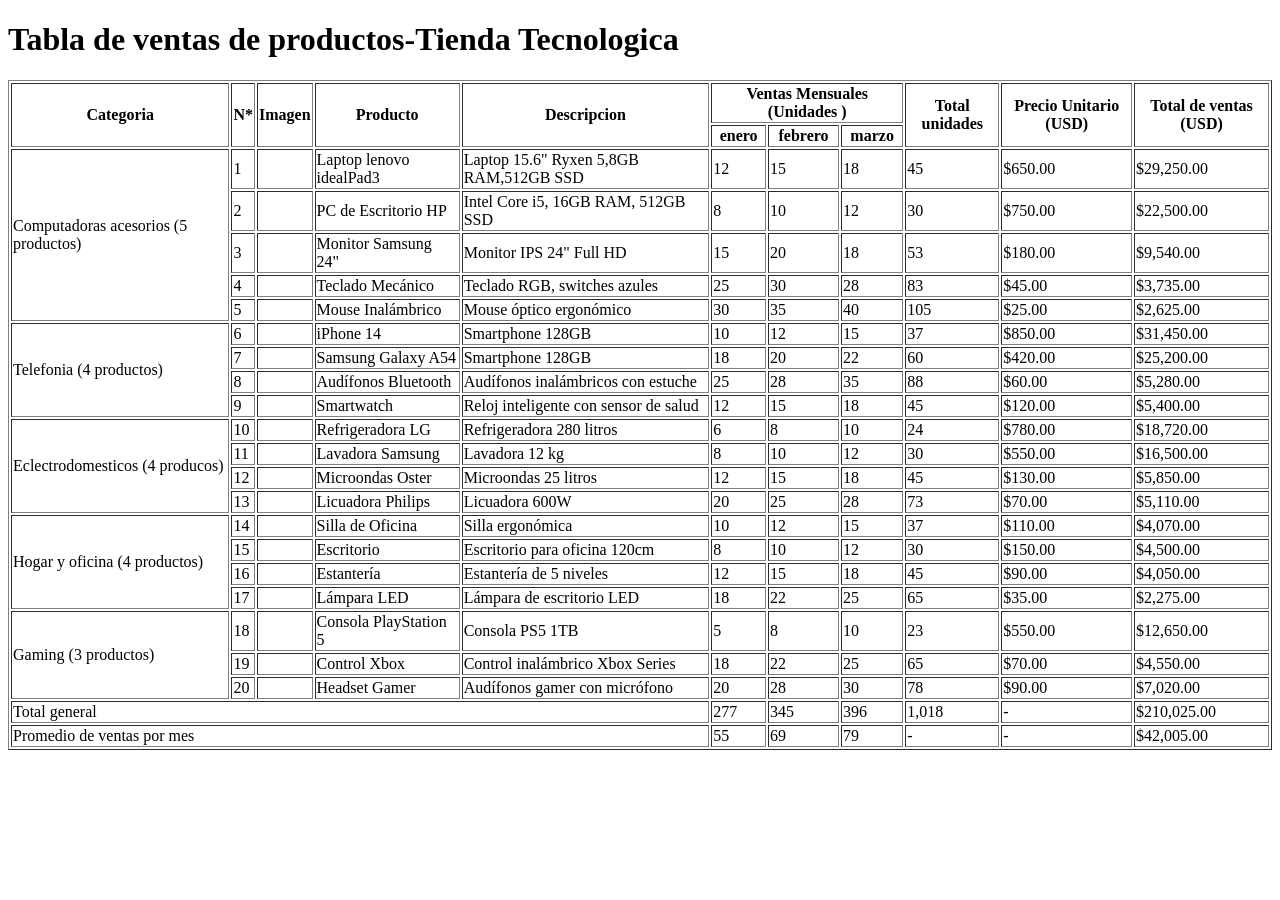
==== tabla_de_ventas_www/index.html @ 2f5487f3 "Tabla de ventas v1" ====
<!DOCTYPE html>
<html>

<head>
    <meta charset="UTF-8">
    <meta name="viewport" content="width=device-width, initial-scale=1.0">
    <title>Catalogo de ventas de productos</title>
</head>

<body>
    <h1>Tabla de ventas de productos-Tienda Tecnologica</h1>
    <div>
        <table border="1px">
            <thead>
                <tr> <!--el rowspan sirve para poner una categoria sobre otra dependiendo 
                    de cuantos queremos y este comando es visible de manera horizontal-->
                    <th rowspan="2">Categoria</th>
                    <th rowspan="2">N*</th>
                    <th rowspan="2">Imagen</th>
                    <th rowspan="2">Producto</th>
                    <th rowspan="2">Descripcion</th>
                    <th colspan="3">Ventas Mensuales (Unidades )</th> <!--hace lo mismo pero de manera vertical-->
                    <th rowspan="2">Total unidades</th>
                    <th rowspan="2">Precio Unitario (USD)</th>
                    <th rowspan="2">Total de ventas (USD)</th>


                </tr>
                <tr>
                    <th>enero</th>
                    <th>febrero</th>
                    <th>marzo</th>
                </tr>

                <tr>
                    <td rowspan="5">Computadoras acesorios (5 productos)</td>
                    <td>1</td>
                    <td></td>
                    <td>Laptop lenovo idealPad3</td>
                    <td>Laptop 15.6" Ryxen 5,8GB RAM,512GB SSD</td>
                    <td>12</td>
                    <td>15</td>
                    <td>18</td>
                    <td>45</td> 
                    <td>$650.00</td>
                    <td>$29,250.00</td>
                </tr>
                <tr>
                    <td>2</td>
                    <td></td>
                    <td>PC de Escritorio HP</td>
                    <td>Intel Core i5, 16GB RAM, 512GB SSD</td>
                    <td>8</td>
                    <td>10</td>
                    <td>12</td>
                    <td>30</td>
                    <td>$750.00</td>
                    <td>$22,500.00</td>
                </tr>
                <tr>
                    <td>3</td>
                    <td></td>
                    <td>Monitor Samsung 24"</td>
                    <td>Monitor IPS 24" Full HD</td>
                    <td>15</td>
                    <td>20</td>
                    <td>18</td>
                    <td>53</td>
                    <td>$180.00</td>
                    <td>$9,540.00</td>
                </tr>
                <tr>
                    <td>4</td>
                    <td></td>
                    <td>Teclado Mecánico</td>
                    <td>Teclado RGB, switches azules</td>
                    <td>25</td>
                    <td>30</td>
                    <td>28</td>
                    <td>83</td>
                    <td>$45.00</td>
                    <td>$3,735.00</td>
                </tr>
                <tr>
                    <td>5</td>
                    <td></td>
                    <td>Mouse Inalámbrico</td>
                    <td>Mouse óptico ergonómico</td>
                    <td>30</td>
                    <td>35</td>
                    <td>40</td>
                    <td>105</td>
                    <td>$25.00</td>
                    <td>$2,625.00</td>
                </tr>
                <tr>
                    <td rowspan="4">Telefonia (4 productos)</td>
                    <td>6</td>
                    <td></td>
                    <td>iPhone 14</td>
                    <td>Smartphone 128GB</td>
                    <td>10</td>
                    <td>12</td>
                    <td>15</td>
                    <td>37</td> 
                    <td>$850.00</td>
                    <td>$31,450.00</td>
                 </tr>  
                
                <tr>
                    <td>7</td>
                    <td></td>
                    <td>Samsung Galaxy A54</td>
                    <td>Smartphone 128GB</td>
                    <td>18</td>
                    <td>20</td>
                    <td>22</td>
                    <td>60</td> 
                    <td>$420.00</td>
                    <td>$25,200.00</td>
                 </tr>
                
                <tr>
                    <td>8</td>
                    <td></td>
                    <td>Audífonos Bluetooth</td>
                    <td>Audífonos inalámbricos con estuche</td>
                    <td>25</td>
                    <td>28</td>
                    <td>35</td>
                    <td>88</td> 
                    <td>$60.00</td>
                    <td>$5,280.00</td>
                 </tr>

                <tr>
                    <td>9</td>
                    <td></td>
                    <td>Smartwatch</td>
                    <td>Reloj inteligente con sensor de salud</td>
                    <td>12</td>
                    <td>15</td>
                    <td>18</td>
                    <td>45</td> 
                    <td>$120.00</td>
                    <td>$5,400.00</td>
                 </tr> 
                    <tr>
                     <td rowspan="4">Eclectrodomesticos (4 producos)</td>
                      <td>10</td>
                      <td></td>
                      <td>Refrigeradora LG</td>
                      <td>Refrigeradora 280 litros</td>
                      <td>6</td>
                      <td>8</td>
                      <td>10</td>
                      <td>24</td> 
                      <td>$780.00</td>
                      <td>$18,720.00</td>   

                     </tr> 
                     <tr>
                        <td>11</td>
                        <td></td>
                        <td>Lavadora Samsung</td>
                        <td>Lavadora 12 kg</td>
                        <td>8</td>
                        <td>10</td>
                        <td>12</td>
                        <td>30</td> 
                        <td>$550.00</td>
                        <td>$16,500.00</td>

                     </tr>
                     <td>12</td>
                        <td></td>
                        <td>Microondas Oster</td>
                        <td>Microondas 25 litros</td>
                        <td>12</td>
                        <td>15</td>
                        <td>18</td>
                        <td>45</td> 
                        <td>$130.00</td>
                        <td>$5,850.00</td>
                     
                     <tr>
                        <td>13</td>
                        <td></td>
                        <td>Licuadora Philips</td>
                        <td>Licuadora 600W</td>
                        <td>20</td>
                        <td>25</td>
                        <td>28</td>
                        <td>73</td> 
                        <td>$70.00</td>
                        <td>$5,110.00</td>

                     </tr>
                     <tr>
                        <td rowspan="4">Hogar y oficina (4 productos)</td>
                        <td>14</td>
                        <td></td>
                        <td>Silla de Oficina</td>
                        <td>Silla ergonómica</td>
                        <td>10</td>
                        <td>12</td>
                        <td>15</td>
                        <td>37</td> 
                        <td>$110.00</td>
                        <td>$4,070.00</td>
                     </tr>
                     <tr>
                        <td>15</td>
                        <td></td>
                        <td>Escritorio</td>
                        <td>Escritorio para oficina 120cm</td>
                        <td>8</td>
                        <td>10</td>
                        <td>12</td>
                        <td>30</td> 
                        <td>$150.00</td>
                        <td>$4,500.00</td>
                     </tr>
                     <tr>
                        <td>16</td>
                        <td></td>
                        <td>Estantería</td>
                        <td>Estantería de 5 niveles</td>
                        <td>12</td>
                        <td>15</td>
                        <td>18</td>
                        <td>45</td> 
                        <td>$90.00</td>
                        <td>$4,050.00</td>
                     </tr>
                     <tr>
                        <td>17</td>
                        <td></td>
                        <td>Lámpara LED</td>
                        <td>Lámpara de escritorio LED</td>
                        <td>18</td>
                        <td>22</td>
                        <td>25</td>
                        <td>65</td> 
                        <td>$35.00</td>
                        <td>$2,275.00</td>
                     </tr>
                     <tr>
                        <td rowspan="3">Gaming (3 productos)</td>
                        <td>18</td>
                        <td></td>
                        <td>Consola PlayStation 5</td>
                        <td>Consola PS5 1TB</td>
                        <td>5</td>
                        <td>8</td>
                        <td>10</td>
                        <td>23</td> 
                        <td>$550.00</td>
                        <td>$12,650.00</td>
                     </tr>
                     <tr>
                        <td>19</td>
                        <td></td>
                        <td>Control Xbox</td>
                        <td>Control inalámbrico Xbox Series</td>
                        <td>18</td>
                        <td>22</td>
                        <td>25</td>
                        <td>65</td> 
                        <td>$70.00</td>
                        <td>$4,550.00</td>
                     </tr>
                     <tr>
                        <td>20</td>
                        <td></td>
                        <td>Headset Gamer</td>
                        <td>Audífonos gamer con micrófono</td>
                        <td>20</td>
                        <td>28</td>
                        <td>30</td>
                        <td>78</td> 
                        <td>$90.00</td>
                        <td>$7,020.00</td>
                     </tr>
                     <tr>
                        <td colspan="5">Total general</td>
                        <td>277</td>
                        <td>345</td>
                        <td>396</td>
                        <td>1,018</td> 
                        <td>-</td>
                        <td>$210,025.00</td>
                     </tr>
                     <tr>
                            <td colspan="5">Promedio de ventas por mes</td>
                        <td>55</td>
                        <td>69</td>
                        <td>79</td>
                        <td>-</td> 
                        <td>-</td>
                        <td>$42,005.00</td>
                     </tr>
            </thead>

        </table>

    </div>


    <!--Categoria-->

</body>

</html>
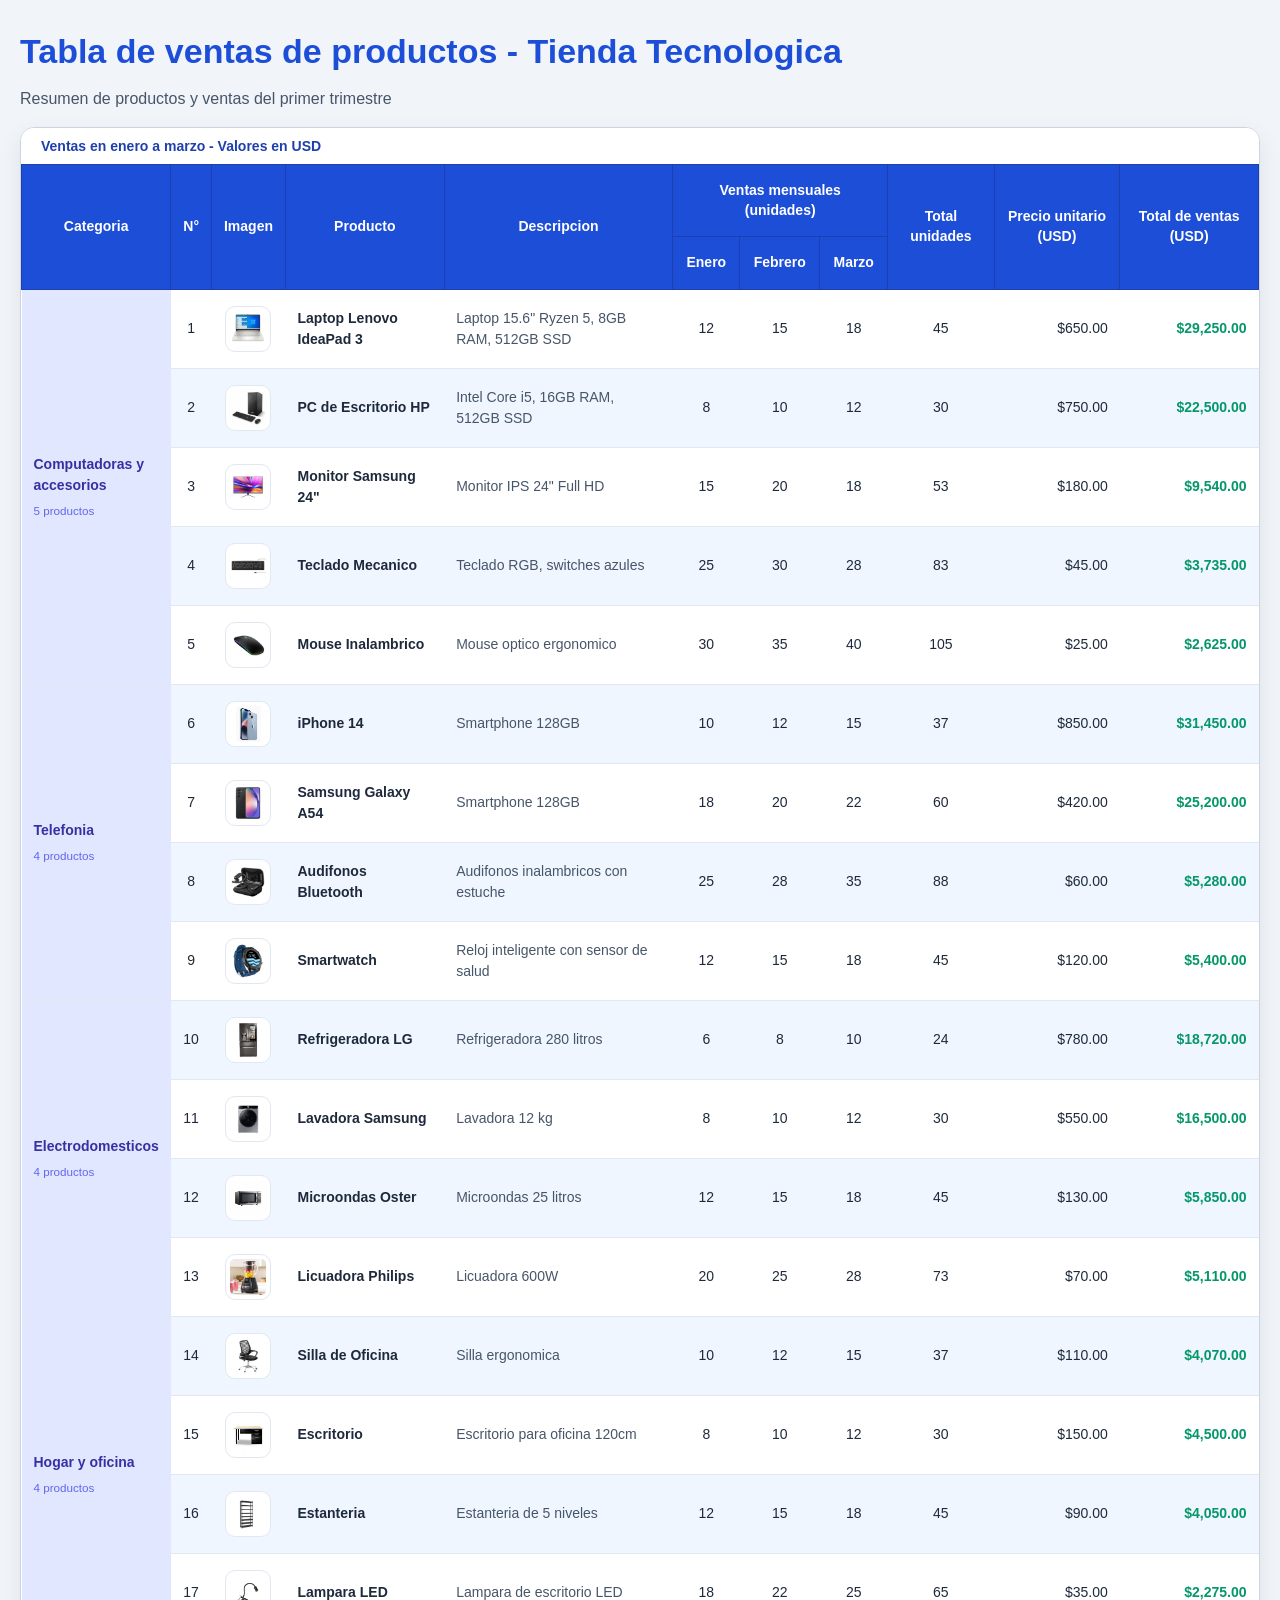
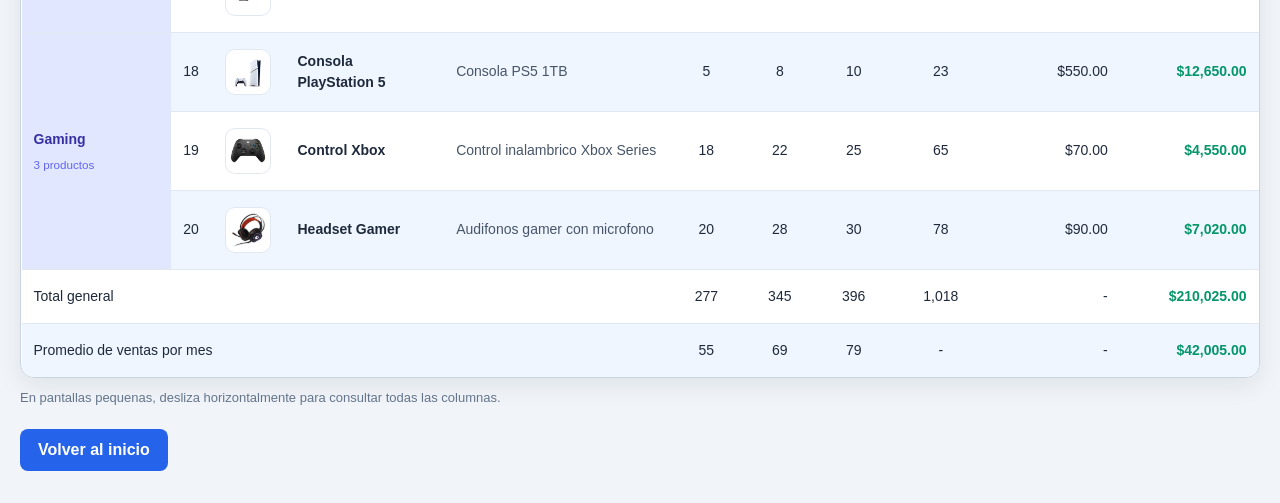
==== commit 29da5d32: "v2 tabla ventas www" ====
--- a/tabla_de_ventas_www/index.html
+++ b/tabla_de_ventas_www/index.html
@@ -5,310 +5,349 @@
     <meta charset="UTF-8">
     <meta name="viewport" content="width=device-width, initial-scale=1.0">
     <title>Catalogo de ventas de productos</title>
+
+    <!-- Aqui enlazo el CSS que esta dentro de la carpeta estilos.css -->
+    <link rel="stylesheet" href="estilos.css/style.css">
 </head>
 
 <body>
-    <h1>Tabla de ventas de productos-Tienda Tecnologica</h1>
-    <div>
-        <table border="1px">
-            <thead>
-                <tr> <!--el rowspan sirve para poner una categoria sobre otra dependiendo 
-                    de cuantos queremos y este comando es visible de manera horizontal-->
-                    <th rowspan="2">Categoria</th>
-                    <th rowspan="2">N*</th>
-                    <th rowspan="2">Imagen</th>
-                    <th rowspan="2">Producto</th>
-                    <th rowspan="2">Descripcion</th>
-                    <th colspan="3">Ventas Mensuales (Unidades )</th> <!--hace lo mismo pero de manera vertical-->
-                    <th rowspan="2">Total unidades</th>
-                    <th rowspan="2">Precio Unitario (USD)</th>
-                    <th rowspan="2">Total de ventas (USD)</th>
-
-
-                </tr>
-                <tr>
-                    <th>enero</th>
-                    <th>febrero</th>
-                    <th>marzo</th>
-                </tr>
-
-                <tr>
-                    <td rowspan="5">Computadoras acesorios (5 productos)</td>
-                    <td>1</td>
-                    <td></td>
-                    <td>Laptop lenovo idealPad3</td>
-                    <td>Laptop 15.6" Ryxen 5,8GB RAM,512GB SSD</td>
-                    <td>12</td>
-                    <td>15</td>
-                    <td>18</td>
-                    <td>45</td> 
-                    <td>$650.00</td>
-                    <td>$29,250.00</td>
-                </tr>
-                <tr>
-                    <td>2</td>
-                    <td></td>
-                    <td>PC de Escritorio HP</td>
-                    <td>Intel Core i5, 16GB RAM, 512GB SSD</td>
-                    <td>8</td>
-                    <td>10</td>
-                    <td>12</td>
-                    <td>30</td>
-                    <td>$750.00</td>
-                    <td>$22,500.00</td>
-                </tr>
-                <tr>
-                    <td>3</td>
-                    <td></td>
-                    <td>Monitor Samsung 24"</td>
-                    <td>Monitor IPS 24" Full HD</td>
-                    <td>15</td>
-                    <td>20</td>
-                    <td>18</td>
-                    <td>53</td>
-                    <td>$180.00</td>
-                    <td>$9,540.00</td>
-                </tr>
-                <tr>
-                    <td>4</td>
-                    <td></td>
-                    <td>Teclado Mecánico</td>
-                    <td>Teclado RGB, switches azules</td>
-                    <td>25</td>
-                    <td>30</td>
-                    <td>28</td>
-                    <td>83</td>
-                    <td>$45.00</td>
-                    <td>$3,735.00</td>
-                </tr>
-                <tr>
-                    <td>5</td>
-                    <td></td>
-                    <td>Mouse Inalámbrico</td>
-                    <td>Mouse óptico ergonómico</td>
-                    <td>30</td>
-                    <td>35</td>
-                    <td>40</td>
-                    <td>105</td>
-                    <td>$25.00</td>
-                    <td>$2,625.00</td>
-                </tr>
-                <tr>
-                    <td rowspan="4">Telefonia (4 productos)</td>
-                    <td>6</td>
-                    <td></td>
-                    <td>iPhone 14</td>
-                    <td>Smartphone 128GB</td>
-                    <td>10</td>
-                    <td>12</td>
-                    <td>15</td>
-                    <td>37</td> 
-                    <td>$850.00</td>
-                    <td>$31,450.00</td>
-                 </tr>  
-                
-                <tr>
-                    <td>7</td>
-                    <td></td>
-                    <td>Samsung Galaxy A54</td>
-                    <td>Smartphone 128GB</td>
-                    <td>18</td>
-                    <td>20</td>
-                    <td>22</td>
-                    <td>60</td> 
-                    <td>$420.00</td>
-                    <td>$25,200.00</td>
-                 </tr>
-                
-                <tr>
-                    <td>8</td>
-                    <td></td>
-                    <td>Audífonos Bluetooth</td>
-                    <td>Audífonos inalámbricos con estuche</td>
-                    <td>25</td>
-                    <td>28</td>
-                    <td>35</td>
-                    <td>88</td> 
-                    <td>$60.00</td>
-                    <td>$5,280.00</td>
-                 </tr>
-
-                <tr>
-                    <td>9</td>
-                    <td></td>
-                    <td>Smartwatch</td>
-                    <td>Reloj inteligente con sensor de salud</td>
-                    <td>12</td>
-                    <td>15</td>
-                    <td>18</td>
-                    <td>45</td> 
-                    <td>$120.00</td>
-                    <td>$5,400.00</td>
-                 </tr> 
-                    <tr>
-                     <td rowspan="4">Eclectrodomesticos (4 producos)</td>
-                      <td>10</td>
-                      <td></td>
-                      <td>Refrigeradora LG</td>
-                      <td>Refrigeradora 280 litros</td>
-                      <td>6</td>
-                      <td>8</td>
-                      <td>10</td>
-                      <td>24</td> 
-                      <td>$780.00</td>
-                      <td>$18,720.00</td>   
-
-                     </tr> 
-                     <tr>
-                        <td>11</td>
-                        <td></td>
-                        <td>Lavadora Samsung</td>
-                        <td>Lavadora 12 kg</td>
-                        <td>8</td>
-                        <td>10</td>
-                        <td>12</td>
-                        <td>30</td> 
-                        <td>$550.00</td>
-                        <td>$16,500.00</td>
-
-                     </tr>
-                     <td>12</td>
-                        <td></td>
-                        <td>Microondas Oster</td>
-                        <td>Microondas 25 litros</td>
-                        <td>12</td>
-                        <td>15</td>
-                        <td>18</td>
-                        <td>45</td> 
-                        <td>$130.00</td>
-                        <td>$5,850.00</td>
-                     
-                     <tr>
-                        <td>13</td>
-                        <td></td>
-                        <td>Licuadora Philips</td>
-                        <td>Licuadora 600W</td>
-                        <td>20</td>
-                        <td>25</td>
-                        <td>28</td>
-                        <td>73</td> 
-                        <td>$70.00</td>
-                        <td>$5,110.00</td>
-
-                     </tr>
-                     <tr>
-                        <td rowspan="4">Hogar y oficina (4 productos)</td>
-                        <td>14</td>
-                        <td></td>
-                        <td>Silla de Oficina</td>
-                        <td>Silla ergonómica</td>
-                        <td>10</td>
-                        <td>12</td>
-                        <td>15</td>
-                        <td>37</td> 
-                        <td>$110.00</td>
-                        <td>$4,070.00</td>
-                     </tr>
-                     <tr>
-                        <td>15</td>
-                        <td></td>
-                        <td>Escritorio</td>
-                        <td>Escritorio para oficina 120cm</td>
-                        <td>8</td>
-                        <td>10</td>
-                        <td>12</td>
-                        <td>30</td> 
-                        <td>$150.00</td>
-                        <td>$4,500.00</td>
-                     </tr>
-                     <tr>
-                        <td>16</td>
-                        <td></td>
-                        <td>Estantería</td>
-                        <td>Estantería de 5 niveles</td>
-                        <td>12</td>
-                        <td>15</td>
-                        <td>18</td>
-                        <td>45</td> 
-                        <td>$90.00</td>
-                        <td>$4,050.00</td>
-                     </tr>
-                     <tr>
-                        <td>17</td>
-                        <td></td>
-                        <td>Lámpara LED</td>
-                        <td>Lámpara de escritorio LED</td>
-                        <td>18</td>
-                        <td>22</td>
-                        <td>25</td>
-                        <td>65</td> 
-                        <td>$35.00</td>
-                        <td>$2,275.00</td>
-                     </tr>
-                     <tr>
-                        <td rowspan="3">Gaming (3 productos)</td>
-                        <td>18</td>
-                        <td></td>
-                        <td>Consola PlayStation 5</td>
-                        <td>Consola PS5 1TB</td>
-                        <td>5</td>
-                        <td>8</td>
-                        <td>10</td>
-                        <td>23</td> 
-                        <td>$550.00</td>
-                        <td>$12,650.00</td>
-                     </tr>
-                     <tr>
-                        <td>19</td>
-                        <td></td>
-                        <td>Control Xbox</td>
-                        <td>Control inalámbrico Xbox Series</td>
-                        <td>18</td>
-                        <td>22</td>
-                        <td>25</td>
-                        <td>65</td> 
-                        <td>$70.00</td>
-                        <td>$4,550.00</td>
-                     </tr>
-                     <tr>
-                        <td>20</td>
-                        <td></td>
-                        <td>Headset Gamer</td>
-                        <td>Audífonos gamer con micrófono</td>
-                        <td>20</td>
-                        <td>28</td>
-                        <td>30</td>
-                        <td>78</td> 
-                        <td>$90.00</td>
-                        <td>$7,020.00</td>
-                     </tr>
-                     <tr>
+    <!-- El main envuelve todo el contenido y lo centra -->
+    <main>
+        <!-- El header es la parte de arriba con el titulo -->
+        <header>
+            <h1>Tabla de ventas de productos - Tienda Tecnologica</h1>
+            <p>Resumen de productos y ventas del primer trimestre</p>
+        </header>
+
+        <!-- Este div permite hacer scroll horizontal en celulares -->
+        <div class="tabla-contenedor" tabindex="0">
+            <table>
+                <!-- El caption es el titulito que va arriba de la tabla -->
+                <caption>Ventas en enero a marzo - Valores en USD</caption>
+
+                <!-- Aqui van los encabezados de la tabla -->
+                <thead>
+                    <tr>
+                        <th rowspan="2">Categoria</th>
+                        <th rowspan="2">N°</th>
+                        <th rowspan="2">Imagen</th>
+                        <th rowspan="2">Producto</th>
+                        <th rowspan="2">Descripcion</th>
+                        <th colspan="3">Ventas mensuales (unidades)</th>
+                        <th rowspan="2">Total unidades</th>
+                        <th rowspan="2">Precio unitario (USD)</th>
+                        <th rowspan="2">Total de ventas (USD)</th>
+                    </tr>
+                    <tr>
+                        <th>Enero</th>
+                        <th>Febrero</th>
+                        <th>Marzo</th>
+                    </tr>
+                </thead>
+
+                <!-- Aqui va el cuerpo de la tabla con todos los datos -->
+                <tbody>
+                    <!-- Categoria: Computadoras y accesorios -->
+                    <tr>
+                        <td rowspan="5" class="categoria">Computadoras y accesorios<small>5 productos</small></td>
+                        <td class="numero">1</td>
+                        <td><img class="imagen-producto" src="imagenes mercansia/laptop 1.jfif" alt="Laptop Lenovo IdeaPad 3"></td>
+                        <td class="producto">Laptop Lenovo IdeaPad 3</td>
+                        <td class="descripcion">Laptop 15.6" Ryzen 5, 8GB RAM, 512GB SSD</td>
+                        <td class="numero">12</td>
+                        <td class="numero">15</td>
+                        <td class="numero">18</td>
+                        <td class="numero">45</td>
+                        <td class="dinero">$650.00</td>
+                        <td class="dinero total-ventas">$29,250.00</td>
+                    </tr>
+
+                    <tr>
+                        <td class="numero">2</td>
+                        <td><img class="imagen-producto" src="imagenes mercansia/ps de escritorio 2.jfif" alt="PC de Escritorio HP"></td>
+                        <td class="producto">PC de Escritorio HP</td>
+                        <td class="descripcion">Intel Core i5, 16GB RAM, 512GB SSD</td>
+                        <td class="numero">8</td>
+                        <td class="numero">10</td>
+                        <td class="numero">12</td>
+                        <td class="numero">30</td>
+                        <td class="dinero">$750.00</td>
+                        <td class="dinero total-ventas">$22,500.00</td>
+                    </tr>
+
+                    <tr>
+                        <td class="numero">3</td>
+                        <td><img class="imagen-producto" src="imagenes mercansia/monitor3.jfif" alt="Monitor Samsung 24"></td>
+                        <td class="producto">Monitor Samsung 24"</td>
+                        <td class="descripcion">Monitor IPS 24" Full HD</td>
+                        <td class="numero">15</td>
+                        <td class="numero">20</td>
+                        <td class="numero">18</td>
+                        <td class="numero">53</td>
+                        <td class="dinero">$180.00</td>
+                        <td class="dinero total-ventas">$9,540.00</td>
+                    </tr>
+
+                    <tr>
+                        <td class="numero">4</td>
+                        <td><img class="imagen-producto" src="imagenes mercansia/teclado4.jfif" alt="Teclado Mecanico"></td>
+                        <td class="producto">Teclado Mecanico</td>
+                        <td class="descripcion">Teclado RGB, switches azules</td>
+                        <td class="numero">25</td>
+                        <td class="numero">30</td>
+                        <td class="numero">28</td>
+                        <td class="numero">83</td>
+                        <td class="dinero">$45.00</td>
+                        <td class="dinero total-ventas">$3,735.00</td>
+                    </tr>
+
+                    <tr>
+                        <td class="numero">5</td>
+                        <td><img class="imagen-producto" src="imagenes mercansia/mouse5.jfif" alt="Mouse Inalambrico"></td>
+                        <td class="producto">Mouse Inalambrico</td>
+                        <td class="descripcion">Mouse optico ergonomico</td>
+                        <td class="numero">30</td>
+                        <td class="numero">35</td>
+                        <td class="numero">40</td>
+                        <td class="numero">105</td>
+                        <td class="dinero">$25.00</td>
+                        <td class="dinero total-ventas">$2,625.00</td>
+                    </tr>
+
+                    <!-- Categoria: Telefonia -->
+                    <tr>
+                        <td rowspan="4" class="categoria">Telefonia<small>4 productos</small></td>
+                        <td class="numero">6</td>
+                        <td><img class="imagen-producto" src="imagenes mercansia/i phone 6.jfif" alt="iPhone 14"></td>
+                        <td class="producto">iPhone 14</td>
+                        <td class="descripcion">Smartphone 128GB</td>
+                        <td class="numero">10</td>
+                        <td class="numero">12</td>
+                        <td class="numero">15</td>
+                        <td class="numero">37</td>
+                        <td class="dinero">$850.00</td>
+                        <td class="dinero total-ventas">$31,450.00</td>
+                    </tr>
+
+                    <tr>
+                        <td class="numero">7</td>
+                        <td><img class="imagen-producto" src="imagenes mercansia/samsung 7.jfif" alt="Samsung Galaxy A54"></td>
+                        <td class="producto">Samsung Galaxy A54</td>
+                        <td class="descripcion">Smartphone 128GB</td>
+                        <td class="numero">18</td>
+                        <td class="numero">20</td>
+                        <td class="numero">22</td>
+                        <td class="numero">60</td>
+                        <td class="dinero">$420.00</td>
+                        <td class="dinero total-ventas">$25,200.00</td>
+                    </tr>
+
+                    <tr>
+                        <td class="numero">8</td>
+                        <td><img class="imagen-producto" src="imagenes mercansia/audifonos bluetooh 8.jfif" alt="Audifonos Bluetooth"></td>
+                        <td class="producto">Audifonos Bluetooth</td>
+                        <td class="descripcion">Audifonos inalambricos con estuche</td>
+                        <td class="numero">25</td>
+                        <td class="numero">28</td>
+                        <td class="numero">35</td>
+                        <td class="numero">88</td>
+                        <td class="dinero">$60.00</td>
+                        <td class="dinero total-ventas">$5,280.00</td>
+                    </tr>
+
+                    <tr>
+                        <td class="numero">9</td>
+                        <td><img class="imagen-producto" src="imagenes mercansia/smarwach 9.jfif" alt="Smartwatch"></td>
+                        <td class="producto">Smartwatch</td>
+                        <td class="descripcion">Reloj inteligente con sensor de salud</td>
+                        <td class="numero">12</td>
+                        <td class="numero">15</td>
+                        <td class="numero">18</td>
+                        <td class="numero">45</td>
+                        <td class="dinero">$120.00</td>
+                        <td class="dinero total-ventas">$5,400.00</td>
+                    </tr>
+
+                    <!-- Categoria: Electrodomesticos -->
+                    <tr>
+                        <td rowspan="4" class="categoria">Electrodomesticos<small>4 productos</small></td>
+                        <td class="numero">10</td>
+                        <td><img class="imagen-producto" src="imagenes mercansia/refrigeradora 10.jfif" alt="Refrigeradora LG"></td>
+                        <td class="producto">Refrigeradora LG</td>
+                        <td class="descripcion">Refrigeradora 280 litros</td>
+                        <td class="numero">6</td>
+                        <td class="numero">8</td>
+                        <td class="numero">10</td>
+                        <td class="numero">24</td>
+                        <td class="dinero">$780.00</td>
+                        <td class="dinero total-ventas">$18,720.00</td>
+                    </tr>
+
+                    <tr>
+                        <td class="numero">11</td>
+                        <td><img class="imagen-producto" src="imagenes mercansia/labadora 11.jfif" alt="Lavadora Samsung"></td>
+                        <td class="producto">Lavadora Samsung</td>
+                        <td class="descripcion">Lavadora 12 kg</td>
+                        <td class="numero">8</td>
+                        <td class="numero">10</td>
+                        <td class="numero">12</td>
+                        <td class="numero">30</td>
+                        <td class="dinero">$550.00</td>
+                        <td class="dinero total-ventas">$16,500.00</td>
+                    </tr>
+
+                    <tr>
+                        <td class="numero">12</td>
+                        <td><img class="imagen-producto" src="imagenes mercansia/microndas 12.jfif" alt="Microondas Oster"></td>
+                        <td class="producto">Microondas Oster</td>
+                        <td class="descripcion">Microondas 25 litros</td>
+                        <td class="numero">12</td>
+                        <td class="numero">15</td>
+                        <td class="numero">18</td>
+                        <td class="numero">45</td>
+                        <td class="dinero">$130.00</td>
+                        <td class="dinero total-ventas">$5,850.00</td>
+                    </tr>
+
+                    <tr>
+                        <td class="numero">13</td>
+                        <td><img class="imagen-producto" src="imagenes mercansia/licuadora 13.jfif" alt="Licuadora Philips"></td>
+                        <td class="producto">Licuadora Philips</td>
+                        <td class="descripcion">Licuadora 600W</td>
+                        <td class="numero">20</td>
+                        <td class="numero">25</td>
+                        <td class="numero">28</td>
+                        <td class="numero">73</td>
+                        <td class="dinero">$70.00</td>
+                        <td class="dinero total-ventas">$5,110.00</td>
+                    </tr>
+
+                    <!-- Categoria: Hogar y oficina -->
+                    <tr>
+                        <td rowspan="4" class="categoria">Hogar y oficina<small>4 productos</small></td>
+                        <td class="numero">14</td>
+                        <td><img class="imagen-producto" src="imagenes mercansia/silla de oficina 14.jfif" alt="Silla de Oficina"></td>
+                        <td class="producto">Silla de Oficina</td>
+                        <td class="descripcion">Silla ergonomica</td>
+                        <td class="numero">10</td>
+                        <td class="numero">12</td>
+                        <td class="numero">15</td>
+                        <td class="numero">37</td>
+                        <td class="dinero">$110.00</td>
+                        <td class="dinero total-ventas">$4,070.00</td>
+                    </tr>
+
+                    <tr>
+                        <td class="numero">15</td>
+                        <td><img class="imagen-producto" src="imagenes mercansia/escritorio 15.jfif" alt="Escritorio"></td>
+                        <td class="producto">Escritorio</td>
+                        <td class="descripcion">Escritorio para oficina 120cm</td>
+                        <td class="numero">8</td>
+                        <td class="numero">10</td>
+                        <td class="numero">12</td>
+                        <td class="numero">30</td>
+                        <td class="dinero">$150.00</td>
+                        <td class="dinero total-ventas">$4,500.00</td>
+                    </tr>
+
+                    <tr>
+                        <td class="numero">16</td>
+                        <td><img class="imagen-producto" src="imagenes mercansia/estanteria 16.jfif" alt="Estanteria"></td>
+                        <td class="producto">Estanteria</td>
+                        <td class="descripcion">Estanteria de 5 niveles</td>
+                        <td class="numero">12</td>
+                        <td class="numero">15</td>
+                        <td class="numero">18</td>
+                        <td class="numero">45</td>
+                        <td class="dinero">$90.00</td>
+                        <td class="dinero total-ventas">$4,050.00</td>
+                    </tr>
+
+                    <tr>
+                        <td class="numero">17</td>
+                        <td><img class="imagen-producto" src="imagenes mercansia/lampara led 17.jfif" alt="Lampara LED"></td>
+                        <td class="producto">Lampara LED</td>
+                        <td class="descripcion">Lampara de escritorio LED</td>
+                        <td class="numero">18</td>
+                        <td class="numero">22</td>
+                        <td class="numero">25</td>
+                        <td class="numero">65</td>
+                        <td class="dinero">$35.00</td>
+                        <td class="dinero total-ventas">$2,275.00</td>
+                    </tr>
+
+                    <!-- Categoria: Gaming -->
+                    <tr>
+                        <td rowspan="3" class="categoria">Gaming<small>3 productos</small></td>
+                        <td class="numero">18</td>
+                        <td><img class="imagen-producto" src="imagenes mercansia/ps5 18.jfif" alt="Consola PlayStation 5"></td>
+                        <td class="producto">Consola PlayStation 5</td>
+                        <td class="descripcion">Consola PS5 1TB</td>
+                        <td class="numero">5</td>
+                        <td class="numero">8</td>
+                        <td class="numero">10</td>
+                        <td class="numero">23</td>
+                        <td class="dinero">$550.00</td>
+                        <td class="dinero total-ventas">$12,650.00</td>
+                    </tr>
+
+                    <tr>
+                        <td class="numero">19</td>
+                        <td><img class="imagen-producto" src="imagenes mercansia/control xbox 19.jfif" alt="Control Xbox"></td>
+                        <td class="producto">Control Xbox</td>
+                        <td class="descripcion">Control inalambrico Xbox Series</td>
+                        <td class="numero">18</td>
+                        <td class="numero">22</td>
+                        <td class="numero">25</td>
+                        <td class="numero">65</td>
+                        <td class="dinero">$70.00</td>
+                        <td class="dinero total-ventas">$4,550.00</td>
+                    </tr>
+
+                    <tr>
+                        <td class="numero">20</td>
+                        <td><img class="imagen-producto" src="imagenes mercansia/audifonos 20.jfif" alt="Headset Gamer"></td>
+                        <td class="producto">Headset Gamer</td>
+                        <td class="descripcion">Audifonos gamer con microfono</td>
+                        <td class="numero">20</td>
+                        <td class="numero">28</td>
+                        <td class="numero">30</td>
+                        <td class="numero">78</td>
+                        <td class="dinero">$90.00</td>
+                        <td class="dinero total-ventas">$7,020.00</td>
+                    </tr>
+
+                    <!-- Fila de totales generales -->
+                    <tr>
                         <td colspan="5">Total general</td>
-                        <td>277</td>
-                        <td>345</td>
-                        <td>396</td>
-                        <td>1,018</td> 
-                        <td>-</td>
-                        <td>$210,025.00</td>
-                     </tr>
-                     <tr>
-                            <td colspan="5">Promedio de ventas por mes</td>
-                        <td>55</td>
-                        <td>69</td>
-                        <td>79</td>
-                        <td>-</td> 
-                        <td>-</td>
-                        <td>$42,005.00</td>
-                     </tr>
-            </thead>
-
-        </table>
-
-    </div>
-
-
-    <!--Categoria-->
-
+                        <td class="numero">277</td>
+                        <td class="numero">345</td>
+                        <td class="numero">396</td>
+                        <td class="numero">1,018</td>
+                        <td class="dinero">-</td>
+                        <td class="dinero total-ventas">$210,025.00</td>
+                    </tr>
+
+                    <!-- Fila de promedios por mes -->
+                    <tr>
+                        <td colspan="5">Promedio de ventas por mes</td>
+                        <td class="numero">55</td>
+                        <td class="numero">69</td>
+                        <td class="numero">79</td>
+                        <td class="numero">-</td>
+                        <td class="dinero">-</td>
+                        <td class="dinero total-ventas">$42,005.00</td>
+                    </tr>
+                </tbody>
+            </table>
+        </div>
+
+        <!-- Nota que le avisa al usuario que puede deslizar en pantallas chicas -->
+        <p class="nota">En pantallas pequenas, desliza horizontalmente para consultar todas las columnas.</p>
+
+        <!-- Enlace con apariencia de boton para volver arriba -->
+        <a class="enlace-home" href="#">Volver al inicio</a>
+    </main>
 </body>
 
 </html>
--- a/tabla_de_ventas_www/estilos.css/style.css
+++ b/tabla_de_ventas_www/estilos.css/style.css
@@ -0,0 +1,195 @@
+/*
+Existen cuatro tipos de selectores:
+globales: se aplica a todo el documento
+etiqueta: se aplica a la etiqueta correspondiente
+clase: se aplica al elemento indicado que se invoca
+mediante su nombre, se utiliza las veces necesarias y el
+simbolo que se utiliza es el .
+id: Se aplica al elemento indicado que se invoca
+mediante su nombre, se utiliza una sola vez y su
+simbolo es #
+*/
+
+/*-----------------------------
+selector global
+-------------------------------*/
+* {
+    box-sizing: border-box;
+}
+
+body {
+    margin: 0;
+    padding: 32px 20px;
+    font-family: Arial, Helvetica, sans-serif;
+    color: #1e293b;
+    background: #f1f5f9;
+}
+
+/*Aplicamos estilos al contenedor main*/
+main {
+    max-width: 1400px;
+    margin: 0 auto;
+}
+
+/*Estilos para el header*/
+header {
+    margin-bottom: 14px;
+}
+
+/*Estilos h1*/
+h1 {
+    margin: 0 0 6px;
+    font-size: clamp(24px, 4vw, 34px);
+    color: #1d4ed8;
+}
+
+header p {
+    color: #475569;
+    line-height: 1.5;
+}
+
+/*Permite consultar todas las columnas en pantallas pequenas*/
+.tabla-contenedor {
+    overflow-x: auto;
+    background: #ffffff;
+    border: 1px solid #cbd5e1;
+    border-radius: 14px;
+    box-shadow: 0 8px 24px rgba(15, 23, 42, .08);
+}
+
+/*Invocamos un pseudoclase*/
+.tabla-contenedor:focus-visible {
+    outline: 3px solid #60a5fa;
+    outline-offset: 4px;
+}
+
+/*Creamos estilos a la etiqueta table*/
+table {
+    width: 100%;
+    min-width: 100px;
+    border-collapse: collapse;
+    font-size: 14px;
+}
+
+caption {
+    padding: 10px 20px;
+    text-align: left;
+    font-weight: 700;
+    color: #1e40af;
+    background: #ffffff;
+}
+
+/*Estilos a la cabecera de la tabla*/
+thead th {
+    padding: 16px 12px;
+    color: #ffffff;
+    background: #1d4ed8;
+    border: 1px solid #1e40af;
+    text-align: center;
+    line-height: 1.4;
+}
+
+tbody td,
+tbody th {
+    padding: 16px 12px;
+    border-bottom: 1px solid #e2e8f0;
+    text-align: left;
+    vertical-align: middle;
+    line-height: 1.5;
+}
+
+tbody tr:nth-child(even) {
+    background: #eff6ff;
+}
+
+tbody tr:hover {
+    background: #dbeafe;
+}
+
+tbody tr:last-child td,
+tbody tr:last-child th {
+    border-bottom: none;
+}
+
+.categoria {
+    width: 16px;
+    background: #e0e7ff;
+    color: #3730a3;
+    font-weight: 700;
+}
+
+.categoria small {
+    display: block;
+    margin-top: 6px;
+    color: #6366f1;
+    font-weight: 400;
+}
+
+.producto {
+    font-weight: 700;
+}
+
+.descripcion {
+    min-width: 190px;
+    max-width: 260px;
+    color: #475569;
+}
+
+.numero {
+    text-align: center;
+    font-variant-numeric: tabular-nums;
+}
+
+.dinero {
+    text-align: right;
+    white-space: nowrap;
+    font-variant-numeric: tabular-nums;
+}
+
+.total-ventas {
+    color: #059669;
+    font-weight: 700;
+}
+
+.imagen-producto {
+    display: block;
+    width: 46px;
+    height: 46px;
+    margin: 0 auto;
+    padding: 4px;
+    object-fit: contain;
+    background: #ffffff;
+    border: 1px solid #e2e8f0;
+    border-radius: 10px;
+}
+
+/*Selector tipo clase*/
+.container {
+    color: #1e40af;
+    text-align: right;
+}
+
+.nota {
+    margin: 12px 0 24px;
+    font-size: 13px;
+    color: #64748b;
+}
+
+.enlace-home {
+    display: inline-block;
+    padding: 12px 18px;
+    color: #ffffff;
+    background: #2563eb;
+    border-radius: 8px;
+    text-decoration: none;
+    font-weight: 700;
+}
+
+.enlace-home:hover {
+    background: #1d4ed8;
+}
+
+.enlace-home:focus-visible {
+    outline: 3px solid #f59e0b;
+    outline-offset: 3px;
+}
